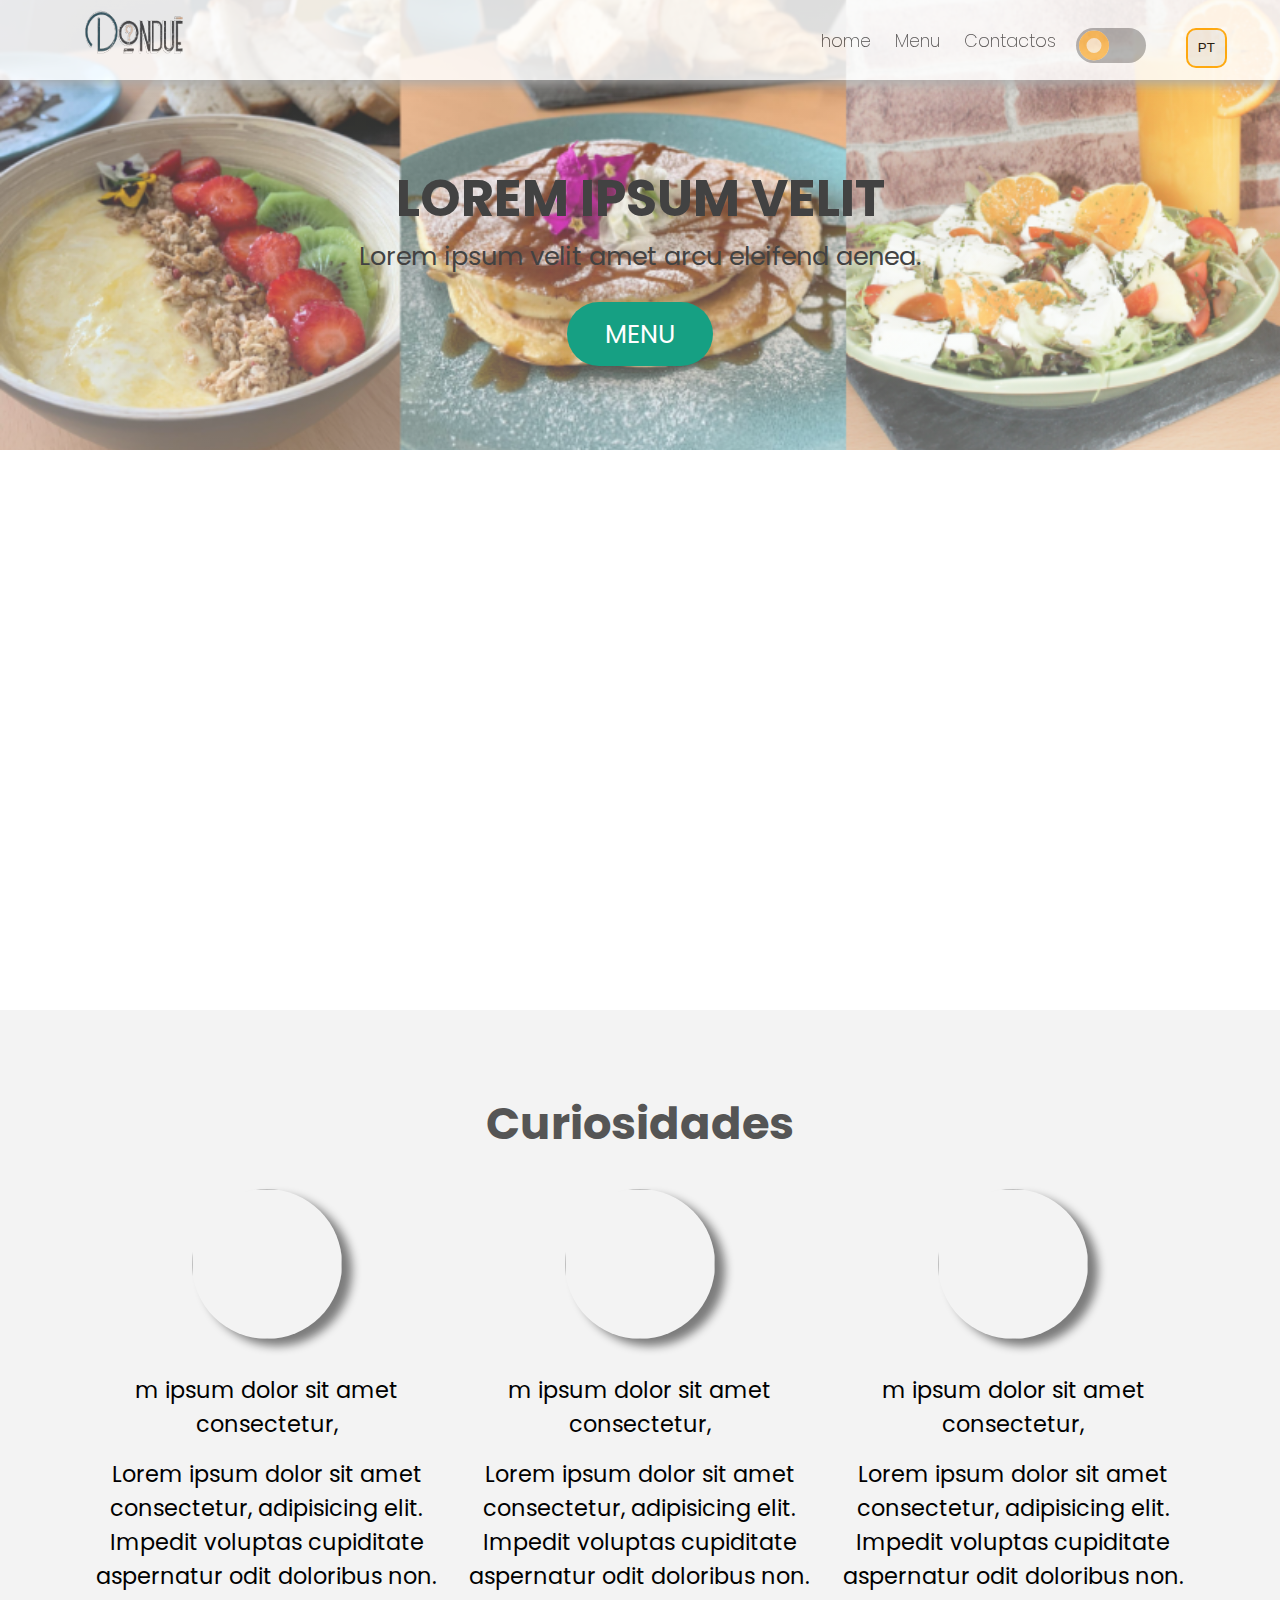
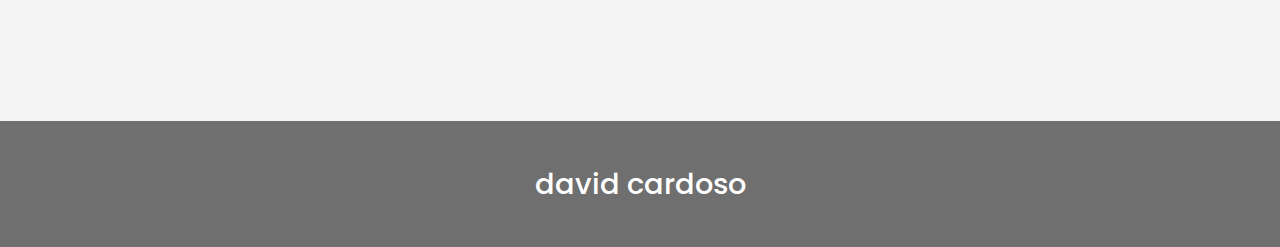
==== index.html @ a2dac306 "final" ====
<!DOCTYPE html>
<html lang="en">

<head>
  <meta charset="UTF-8" />
  <meta http-equiv="X-UA-Compatible" content="IE=edge" />
  <meta name="viewport" content="width=device-width, initial-scale=1.0">
  <title>Dondué</title>
  <link rel = "icon" href =  "../imagens/Novo Projeto.ico" 
        type = "image/x-icon">
  <link rel="stylesheet"
    integrity="sha512-iBBXm8fW90+nuLcSKlbmrPcLa0OT92xO1BIsZ+ywDWZCvqsWgccV3gFoRBv0z+8dLJgyAHIhR35VZc2oM/gI1w=="
    crossorigin="anonymous" referrerpolicy="no-referrer" />
  <link rel="stylesheet" href="../stylesheet.css">
</head>

<body>
  <nav class="navbar" id="navbar">
    <div class="navbar-container container">
      <a href="../index.html" class="Logo" title="Logo">
        <img id="logoImage2" class="logoImage2" src="../imagens/white.png" alt="Logo" />
        <img id="logoImage" class="logoImage" src="../imagens/black.png" alt="Logo" />
      </a>
      <input type="checkbox" name="" id="" />
      <div class="hamburger-lines">
        <span class="line line1"></span>
        <span class="line line2"></span>
        <span class="line line3"></span>
      </div> 
      <ul class="menu-items">
        <li><a href="../index.html">home</a></li>
        <li><a href="../menu/ementa.html">Menu</a></li>
        <li><a href="../contactos/cantactos.html">Contactos</a></li>
        <label>
          <input class="toggle-checkbox" type="checkbox" id="toggle-mode">
          <div class="toggle-slot">
            <div class="sun-icon-wrapper">
              <div class="iconify sun-icon" data-icon="feather-sun" data-inline="false"></div>
            </div>
            <div class="toggle-button"></div>
            <div class="moon-icon-wrapper">
              <div class="iconify moon-icon" data-icon="feather-moon" data-inline="false"></div>
            </div>
          </div>
        </label>
        <button id="languageButton" onclick="toggleLanguage()">PT</button>
  </nav>
  <section class="showcase-area" id="showcase">
    <div class="showcase-container">
      <h1 class="main-title" id="home">Lorem ipsum velit</h1>
      <p id="titulo2">Lorem ipsum velit amet arcu eleifend aenea.</p>
      <a href="menu/ementa.html" class="btn btn-primary">Menu</a>
    </div>
  </section>

  <section id="about">
    <div class="about-wrapper container">
      <div class="about-text">
        <p class="small">About Us</p>
        <h2>We've beem making healthy food last for 10 years</h2>
        <p>
          Lorem, ipsum dolor sit amet consectetur adipisicing elit. Esse ab
          eos omnis, nobis dignissimos perferendis et officia architecto,
          fugiat possimus eaque qui ullam excepturi suscipit aliquid optio,
          maiores praesentilias asperiores saepe commodi
          consequatur? Perferendis est placeat facere aspernatur!
        </p>
      </div>
      <div class="about-img">
        <img src="/imagens/principal.png" alt="food" />
      </div>
    </div>
  </section>
<section id="testimonials">
  <strong><h2 class="testimonial-title">Curiosidades</strong></h2>
      <div class="testimonial-container container">
        <div class="testimonial-box">
          <div class="customer-detail">
            <div class="customer-photo">
              <img src="https://media-cdn.tripadvisor.com/media/photo-m/1280/1b/c0/2c/db/dondue.jpg" alt="" />
              <p class="customer-name"><br>m ipsum dolor sit amet consectetur, </p>
            </div>
          </div>
          <div class="star-rating">
            <span class="fa fa-star checked"></span>
            <span class="fa fa-star checked"></span>
            <span class="fa fa-star checked"></span>
            <span class="fa fa-star checked"></span>
            <span class="fa fa-star checked"></span>
          </div>
          <p class="testimonial-text">
            Lorem ipsum dolor sit amet consectetur, adipisicing elit. Impedit
            voluptas cupiditate aspernatur odit doloribus non.
          </p>
         
        </div>
        <div class="testimonial-box">
          <div class="customer-detail">
            <div class="customer-photo">
              <img
                src="https://scontent-lis1-1.xx.fbcdn.net/v/t39.30808-6/385709842_801505171980269_2068601499421244578_n.jpg?_nc_cat=111&ccb=1-7&_nc_sid=5f2048&_nc_ohc=lLda_-U9JNQAX_xXlT5&_nc_ht=scontent-lis1-1.xx&oh=00_AfBUV6iqFCOQbY8_KHXkFUd5wBRIq2awsLwIRB97ACT2SQ&oe=65448248" 
                alt=""
              />
              <p class="customer-name"><br>m ipsum dolor sit amet consectetur, </p>
            </div>
          </div>
          <div class="star-rating">
            <span class="fa fa-star checked"></span>
            <span class="fa fa-star checked"></span>
            <span class="fa fa-star checked"></span>
            <span class="fa fa-star checked"></span>
            <span class="fa fa-star checked"></span>
          </div>
          <p class="testimonial-text">
            Lorem ipsum dolor sit amet consectetur, adipisicing elit. Impedit
            voluptas cupiditate aspernatur odit doloribus non.
          </p>
         
        </div>
        <div class="testimonial-box">
          <div class="customer-detail">
            <div class="customer-photo">
              <img src="https://10619-2.s.cdn12.com/rests/original/110_514916685.jpg" alt="" />
              <p class="customer-name"><br>m ipsum dolor sit amet consectetur,  </p>
            </div>
          </div>
          <div class="star-rating">
            <span class="fa fa-star checked"></span>
            <span class="fa fa-star checked"></span>
            <span class="fa fa-star checked"></span>
            <span class="fa fa-star checked"></span>
            <span class="fa fa-star checked"></span>
          </div>
          <p class="testimonial-text">
            Lorem ipsum dolor sit amet consectetur, adipisicing elit. Impedit
            voluptas cupiditate aspernatur odit doloribus non.
          </p>
         
  </div>
  </div>
  </section>
  <footer id="footer">
    <h2>david cardoso</h2>
  </footer>
</body>
<!-- 
    .................../ JS Code for smooth scrolling /...................... -->

<script src="https://ajax.googleapis.com/ajax/libs/jquery/3.3.1/jquery.min.js"></script>
<script>
  $(document).ready(function () {
    $("a").on("click", function (event) {
      if (this.hash !== "") {
        event.preventDefault();
        var hash = this.hash;
        $("html, body").animate({
            scrollTop: $(hash).offset().top,
          },
          800,
          function () {
            window.location.hash = hash;
          }
        );
      } // End if
    });
  });
</script>

</html>
<script>
  document.addEventListener("DOMContentLoaded", function () {
    var scrollButtonCarne = document.getElementById("scrollButtonCarne");
    var carne = document.getElementById("carne");
    var scrollButtonBebidas = document.getElementById("scrollButtonBebidas");
    var bebidas = document.getElementById("bebidas");
    var scrollButtonWraps = document.getElementById("scrollButtonWraps");
    var Wraps = document.getElementById("Wraps");
    var scrollButtonPetiscos = document.getElementById("scrollButtonPetiscos");
    var Petiscos = document.getElementById("Petiscos");

    scrollButtonCarne.addEventListener("click", function (event) {
      event.preventDefault();
      carne.scrollIntoView({
        behavior: "smooth"
      });
    });
    scrollButtonWraps.addEventListener("click", function (event) {
      event.preventDefault();
      Wraps.scrollIntoView({
        behavior: "smooth"
      });
    });
    scrollButtonBebidas.addEventListener("click", function (event) {
      event.preventDefault();
      bebidas.scrollIntoView({
        behavior: "smooth"
      });
    });
    scrollButtonPetiscos.addEventListener("click", function (event) {
      event.preventDefault();
      Petiscos.scrollIntoView({
        behavior: "smooth"
      });
    });
  });


  document.addEventListener("DOMContentLoaded", function () {
    const toggleCheckbox = document.getElementById("toggle-mode");
    const body = document.body;

    // Função para aplicar o modo selecionado
    function applyMode(mode) {
      if (mode === "dark") {
        body.classList.add("dark-mode");
      } else {
        body.classList.remove("dark-mode");
      }
    }

    let currentMode = localStorage.getItem("mode");

    // Se não houver um modo salvo, use o modo do sistema
    if (currentMode === null) {
      if (window.matchMedia && window.matchMedia('(prefers-color-scheme: dark)').matches) {
        currentMode = "dark";
      } else {
        currentMode = "light";
      }
    }

    // Atualizar o estado do checkbox com base no modo atual
    toggleCheckbox.checked = currentMode === "dark";

    // Aplicar o modo atual
    applyMode(currentMode);

    toggleCheckbox.addEventListener("change", function () {
      localStorage.setItem("mode", toggleCheckbox.checked ? "dark" : "light");

      // Alternar o modo após a mudança do checkbox
      applyMode(localStorage.getItem("mode"));
    });
  document.addEventListener("DOMContentLoaded", function () {
    const foodSliders = document.querySelectorAll('.food-slider');

    foodSliders.forEach(foodSlider => {
      const prevButton = foodSlider.querySelector('.arrow-left');
      const nextButton = foodSlider.querySelector('.arrow-right');
      const slides = foodSlider.querySelectorAll('.food-type');
      let currentSlideIndex = 0;

      // Elemento para exibir o "preview"
      const preview = foodSlider.querySelector('.preview');

      function updatePreview() {
        const prevPreview = foodSlider.querySelector('.prev-preview');
        const currentPreview = foodSlider.querySelector('.current-preview');
        const nextPreview = foodSlider.querySelector('.next-preview');

        const prevSlideIndex = (currentSlideIndex - 1 + slides.length) % slides.length;
        const nextSlideIndex = (currentSlideIndex + 1) % slides.length;

        const prevCategory = slides[prevSlideIndex].querySelector('h3').textContent;
        const currentCategory = slides[currentSlideIndex].querySelector('h3').textContent;
        const nextCategory = slides[nextSlideIndex].querySelector('h3').textContent;

        // Atualize o "preview" com as categorias e outros conteúdos relevantes
        prevPreview.textContent = prevCategory;
        currentPreview.textContent = currentCategory;
        nextPreview.textContent = nextCategory;
      }

      prevButton.addEventListener('click', () => {
        moveToSlide(currentSlideIndex - 1);
      });

      nextButton.addEventListener('click', () => {
        moveToSlide(currentSlideIndex + 1);
      });

      function moveToSlide(index) {
        slides[currentSlideIndex].style.display = 'none';
        currentSlideIndex = index;
        if (currentSlideIndex < 0) {
          currentSlideIndex = slides.length - 1;
        }
        if (currentSlideIndex >= slides.length) {
          currentSlideIndex = 0;
        }
        slides[currentSlideIndex].style.display = 'block';
        updatePreview();
      }

      moveToSlide(0);
      updatePreview();
    });
    applyMode(localStorage.getItem("mode"));
    });
    const languageButton = document.getElementById("languageButton");
languageButton.addEventListener("click", toggleLanguage);

// Define a variável de idioma atual com base no localStorage
let currentLanguage = localStorage.getItem("language");

// Função para atualizar o estilo do botão com base no idioma
function updateButtonStyle(language) {
  if (language === "pt") {
    languageButton.classList.remove("orange-button");
    languageButton.classList.add("default-button");
  } else {
    languageButton.classList.remove("default-button");
    languageButton.classList.add("orange-button");
  }
}

if (currentLanguage) {
  // Define o idioma do documento com base no localStorage
  document.documentElement.lang = currentLanguage;
  // Atualiza o botão com o idioma atual
  languageButton.textContent = currentLanguage === "en" ? "EN" : "PT";
  // Atualiza o estilo do botão com base no idioma
  updateButtonStyle(currentLanguage);

  // Traduz com base no idioma atual
  if (currentLanguage === "pt") {
    translateToPortuguese();
  } else {
    translateToEnglish();
  }
}

function toggleLanguage() {
  // Obtém o idioma atual do documento
  currentLanguage = document.documentElement.lang;

  if (currentLanguage === "pt") {
    document.documentElement.lang = "en";
    languageButton.textContent = "EN";
    translateToEnglish();
    localStorage.setItem("language", "en");
  } else {
    document.documentElement.lang = "pt";
    languageButton.textContent = "PT";
    translateToPortuguese();
    localStorage.setItem("language", "pt");
  }

  // Atualiza o estilo do botão com base no idioma
  updateButtonStyle(document.documentElement.lang);
}

function translateToPortuguese() {
  
}

function translateToEnglish() {
 
}

  });
</script>
---- stylesheet.css ----
@import url("https://fonts.googleapis.com/css2?family=Poppins:ital,wght@0,300;0,400;0,500;0,600;0,700;0,800;0,900;1,200;1,300;1,400;1,500;1,600;1,700;1,800;1,900&display=swap");

*,
*::after,
*::before {
  box-sizing: border-box;
  padding: 0;
  margin: 0;
}

.Logo {
  position: relative;
  width: 100px;
  /* Defina a largura desejada */
  height: 100px;
  /* Defina a altura desejada */
}

.light-mode #logoImage {
  opacity: 1;
}
.light-mode .default-button{
  color: rgb(0, 0, 0);
}
.img-container{
  border-radius: 10%;
}
/* Estilos para o modo escuro */
.dark-mode #logoImage {
  opacity: 0;
}
.food-titile{
color: rgb(0, 0, 0);
}
.dark-mode .food-titile {
  color: #ffffff;
}
.dark-mode .food-description p{
  color: #bdbdbd;
}
.dark-mode .food-description .food-price {
  color: #15a88a;
}
.dark-mode #home {
  color: rgb(58, 58, 58);
}
#home {
  color: rgb(66, 66, 66)
}
.dark-mode #titulo2 {
  color: rgb(58, 58, 58);
}
#titulo2  {
  color: rgb(66, 66, 66)
}
.light-mode #logoImage2 {
  opacity: 0;
}
.dark-mode .default-button {
  color: rgb(255, 255, 255)
}
/* Estilos para o modo escuro */
.dark-mode #logoImage2 {
  opacity: 1;
}

#LogoImage2 {
  position: absolute;
  top: 0;
  left: 0;
  width: 100%;
  height: 100%;
}

.navbar-container {
  padding: 20px;
}

#logoImage {
  max-width: 100%;
  height: auto;
}

#logoImage {
  position: absolute;
  top: 0;
  left: 0;
  width: 100%;
  height: 100%;
  margin-bottom: 10px;
}

#logoImage2.logoImage2 {
  margin-top: 10%;
  order: 1;
  font-size: 2.3rem;
  margin-bottom: 0.5rem;
  margin-bottom: 30px;
  position: absolute;
  top: 5px;
  height: 45%;
  width: 100%;

}

#logoImage.logoImage {
  margin-top: 10%;
  order: 1;
  font-size: 2.3rem;
  margin-bottom: 0.5rem;
  margin-bottom: 30px;
  position: absolute;
  top: 5px;
  height: 45%;
  width: 100%;

}

.html {
  font-size: 62.5%;
}

body {
  font-family: "Poppins", sans-serif;
}

/* ///////////..utility classes../////////// */

.container {
  max-width: 1200px;
  width: 90%;
  margin: auto;
}

.btn {
  display: inline-block;
  padding: 0.5em 1.5em;
  text-decoration: none;
  border-radius: 50px;
  cursor: pointer;
  outline: none;
  margin-top: 1em;
  text-transform: uppercase;
  font-weight: small;
}

label {
  margin-left: 5%;
  /* Ajuste o valor conforme necessário */
}

.btn-primary {
  color: #fff;
  background: #16a083;
}

.btn-primary:hover {
  background: #117964;
  transition: background 0.3s ease-in-out;
}

.light-mode {
  background-color: white;
  color: black;
}
.light-mode #testimonials{
  background-color: white;
  color: black;
}
.dark-mode #testimonials{
  background-color: #3b3b3b;
  color: white;
}
.light-mode #testimonial-text{
  background-color: white;
  color: rgb(0, 0, 0);
}

/* Estilos para o modo escuro */
.dark-mode {
  background-color: #333;
  color: white;
}
.floating-button {
  position: fixed;
  top: 50%;
  right: 0;
  transform: translateY(-50%);
  color: #858383; /* Cor do texto do botão */
  padding: 2% 2%;
  margin-right: 2%;
  border: none;
  border-radius: 10px;
  cursor: pointer;
  z-index: 9999; /* Para garantir que o botão esteja sempre por cima de tudo */
}
.light-mode h2 {
  color: #555;
}

.dark-mode h2 {
  color: #e8e8e8;
}

.light-mode p {
  color: #555;
}

.dark-mode p {
  color: #ffffff;
}

/* ............/navbar/............ *

/* desktop mode............/// */

.navbar input[type="checkbox"],
.navbar .hamburger-lines {
  display: none;
}

.dark-mode .navbar {
  background-color: #333;
  color: white;
  /* Outros estilos de modo escuro */
}

.light-mode .navbar {
  background-color: white;
  color: black;
}

.navbar {
  box-shadow: 0px 5px 10px 0px #aaa;
  background-color: white;
  position: fixed;
  width: 100%;
  color: #000;
  opacity: 0.85;
  height: 80px;
  z-index: 12;
}

#toggle-mode.toggle-checkbox {
  width: 0%;

  height: 0%;
}

.navbar-container {

  display: flex;
  justify-content: space-between;
  height: 64px;
  align-items: center;
  margin-top: 1%;
}

.menu-items {
  order: 2;
  margin-top: 3%;
  margin-bottom: 1%;

  display: flex;
}

.menu-items li {
  list-style: none;
  margin-left: 1.5rem;
  margin-bottom: 0.5rem;
  font-size: 1.1rem;
  margin-bottom: 30px;
}

.menu-items a {
  text-decoration: none;
  color: #444;
  font-weight: 200;
  transition: color 0.3s ease-in-out;

}

/* Modo Escuro */
.dark-mode .menu-items a {
  text-decoration: none;
  color: #fff;
  font-weight: 500;
  transition: color 0.3s ease-in-out;
}

.menu-items a:hover {
  color: #117964;
  transition: color 0.3s ease-in-out;
}


/* ............//// Showcase styling ////......... */

.showcase-area {
  height: 50vh;
  background: linear-gradient(rgba(240, 240, 240, 0.144),
      rgba(255, 255, 255, 0.336)),
    url("/imagens/back2.jpg");
  background-size: cover;
  background-position: center;
  background-repeat: no-repeat;
  
}

.showcase-container {
  display: flex;
  flex-direction: column;
  align-items: center;
  justify-content: center;
  height: 100%;
  font-size: 1.6rem;
  
}

.main-title {
  text-transform: uppercase;
  margin-top: 1.5em;
}

/* ......//about us//...... */

#about {
  padding: 50px 0;
}

.about.light-mode {
  background-color: white;
  color: black;
}

/* Estilos para o modo escuro */
.about.dark-mode {
  background-color: #333;
  color: white;
}

.about-img.light-mode {
  background-color: white;
  color: black;
}

/* Estilos para o modo escuro */
.about.img.dark-mode {
  background-color: #333;
  color: white;
}

.about-wrapper {
  display: flex;
  flex-wrap: wrap;
}

#about h2 {
  font-size: 2.3rem;
}

#about p {
  font-size: 1.2rem;

}

#about .small {
  font-size: 1.2rem;
  color: #666;
  font-weight: 600;
}

.about-img {
  flex: 1 1 400px;
  padding: 30px;
  transform: translateX(150%);
  animation: about-img-animation 1s ease-in-out forwards;
}

@keyframes about-img-animation {
  100% {
    transform: translate(0);
  }
}

.about-text {
  flex: 1 1 400px;
  padding: 30px;
  margin: auto;
  transform: translate(-150%);
  animation: about-text-animation 1s ease-in-out forwards;
}

@keyframes about-text-animation {
  100% {
    transform: translate(0);
  }
}

.about-img img {
  box-shadow: #0000006d 10px 10px 10px;
  border-radius: 5%;
  display: block;
  height: 400px;
  max-width: 100%;
  margin: auto;
  object-fit: cover;
  object-position: right;
}

/* ..........////Food category///........... */

#food {
  padding: 5rem 0;
  border-left: 100%;
  border-right: 100%;
  text-align: center;
  /* Alinhe o conteúdo horizontalmente */

}

#food h2 {
  font-size: 2.5rem;
  font-weight: 600;
  margin-bottom: 40px;
  text-transform: uppercase;
}

.food-container {
  display: flex;
  justify-content: center;
  /* Centralize horizontalmente os elementos dentro de .food-container */
  flex-wrap: wrap;
  /* Para que os elementos se ajustem à largura da tela */
}

/* Defina o tamanho máximo para as fotos dentro do slider */
.food-type {
  max-width: 100%;
  /* As imagens não excederão o tamanho do contêiner */
}


.food-container img {
  border-radius: 10%;
  display: block;
  object-fit: cover;
  object-position: center;

}

.img-container {
  margin: 0rem;
  position: center;


}

/* Estilo para o contêiner pai da img-container (certifique-se de que ele tenha position: relative) */
.img-container {
  position: relative;
}

/* Estilo para os botões do slider */
/* Estilo para alinhar os botões do slider no centro vertical */




.img-content {
  position: absolute;
  top: 70%;
  left: 50%;
  transform: translate(-50%, -50%);
  opacity: 0;
  z-index: 2;
  text-align: center;
  transition: all 0.3s ease-in-out 0.1s;

}

.img-content h3 {
  color: #fff;
  font-size: 2.0rem;

}

.img-content a {
  font-size: 1.3rem;
}

/* ... Seu CSS anterior ... */

/* Estilo para a seta à esquerda da imagem */
/* Este CSS alinha os elementos .arrow-left e .arrow-right no centro do ecrã */



.food-slider {
  position: relative;
  
}

.slider-button {
  position: absolute;
  top: 50%;
  transform: translateY(-50%);
  background-color: #333;
  /* Cor de fundo desejada */
  color: #fff;
  /* Cor do texto desejada */
  width: 30px;
  /* Largura desejada */
  height: 30px;
  /* Altura desejada */
  border: none;
  border-radius: 50%;
  cursor: pointer;
}

.arrow-left {
  left: -10%;
}

.arrow-right {
  right: -10%;
}

.dark-mode .slider-button {
  background-color: white;
  color: #333;
  /* Outros estilos de modo escuro */
}

.light-mode .slider-button {
  background-color: #333;
  color: white;
  /* Outros estilos de modo escuro */
}


.img-container::after {
  border-radius: 10%;
  content: "";
  display: block;
  position: absolute;
  top: 0;
  left: 0;
  width: 100%;
  height: 100%;
  background: rgba(0, 0, 0, 0.785);
  opacity: 0;
  z-index: 0;
  transform: scaleY(0);
  transform-origin: 100% 100%;
  transition: all 0.3s ease-in-out;
}


.img-container:hover::after {
  opacity: 1;
  transform: scaleY(1);

}

.img-container:hover .img-content {
  opacity: 1;
  /* top: 40%; */
}

/* .........../Food Menu/............ */

.food-menu-heading {
  text-align: center;
  font-size: 3.4rem;
  font-weight: 400;
  color: #666;
}

.food-menu-container {
  display: flex;
  flex-wrap: wrap;
  padding: 0px 0px 30px 0px;

}

.food-menu-container img {
  box-shadow: #00000084 17px 17px 20px;
  display: block;
  width: 150px;
  height: 150px;
  border-radius: 50%;
  object-fit: cover;
  object-position: center;

}

.food-menu-item {
  display: flex;
  flex: 1 1 600px;
  justify-content: center;

  margin-bottom: 3rem;
}

.food-description {
  margin: auto 1.5rem;
}

.font-title {
  font-size: 1.8rem;
  font-weight: 400;
  color: #444;
}
.dark-mode .font-title{
  font-size: 1.8rem;
  font-weight: 400;
  color: #000000;
}
.food-description p {
  font-size: 1.4rem;
  color: #555;
  font-weight: 500;
}

@media (max-width: 768px) {
  #food h2 {
    margin-top: 50px;
  }
  .menu-items {

    margin-top: -9.2%;

  }

  .Logo {
    margin-left: 70%;
    margin-top: -5%;
    display: block;
  }


  .food-menu-container {
    flex-direction: row;
    /* Define o layout em linha para os itens do menu */
    justify-content: space-between;
    /* Espaço entre os itens do menu */
  }

  .food-container img {
    display: block;
    max-width: 100%;
    /* Evite que as imagens fiquem maiores que o contêiner */
    max-height: 100px;
    object-fit: cover;
    object-position: center;

  }

  .food-menu-item {
    flex: 1 1 calc(50% - 1rem);
    /* Define a largura de 50% com algum espaço entre os itens */
    margin-bottom: 1.5rem;
    /* Espaço entre os itens */
  }

  .food-menu-item img {
    width: 150px;
    height: 150px;
  }

  @media (max-width: 768px) {
    .arrow-left {
      left: 0;
    }

    .slider-button {
      position: absolute;
      top: 50%;
      transform: translateY(-50%);
      background-color: #333;
      /* Cor de fundo desejada */
      color: #fff;
      /* Cor do texto desejada */
      width: 30px;
      /* Largura desejada */
      height: 30px;
      /* Altura desejada */
      border: none;
      border-radius: 50%;
      cursor: pointer;
      z-index: 2;
      /* Coloque o botão acima do conteúdo da imagem (pode ser qualquer número maior do que o z-index do conteúdo da imagem) */
    }

    .arrow-right {
      right: 0;
    }
  }



  .food-description {
    margin: 1rem;
    /* Espaço entre a imagem e a descrição */
  }

  .font-title {
    font-size: 1.6rem;
    /* Tamanho da fonte menor para o título */
  }

  .food-description p {
    font-size: 1.2rem;
    /* Tamanho da fonte menor para a descrição */
  }

  .food-description .food-price {
    font-size: 1.4rem;
    /* Tamanho da fonte menor para o preço */
  }
}

.food-description .food-price {
  color: #117964;
  font-weight: 700;
}

/* ........./ Testimonial /.......... */

#testimonials {
  padding: 5rem 0;
  background: rgba(243, 243, 243);
}

.testimonial-title {
  text-align: center;
  font-size: 2.8rem;
  font-weight: 400;
  color: #555;
}

.testimonial-container {
  display: flex;
  justify-content: space-between;
  font-size: 1.4rem;
  padding: 1rem;
}

.testimonial-box .checked {
  color: #ff9529;
}

.testimonial-box .testimonial-text {
  margin: 1rem 0;
  color: #000000;
}
.dark-mode .testimonial-box .testimonial-text {
  color: #ffffff;
}

.testimonial-box {
  text-align: center;
  padding: 1rem;
}

.customer-photo img {
  box-shadow: #0000007e 10px 7px 10px;
  display: block;
  width: 150px;
  height: 150px;
  object-fit: cover;
  object-position: center;
  border-radius: 50%;
  margin: auto;
}

/* ........ Contact Us........... */

#contact {
  padding: 5rem 0;
  background: rgb(226, 226, 226);
}

.contact-container {
  display: flex;
  background: #fff;
}

.contact-img {
  width: 50%;
}

.contact-img img {
  display: block;
  height: 400px;
  width: 100%;  
  object-position: center;
  object-fit: cover;
}

.form-container {
  padding: 1rem;
  width: 50%;
  margin: auto;
}

.form-container input {
  display: block;
  width: 100%;
  border: none;
  border-bottom: 2px solid #ddd;
  padding: 1rem 0;
  box-shadow: none;
  
  outline: none;
  margin-bottom: 1rem;
  color: #444;
  font-weight: 500;

}

.form-container textarea {
  display: block;
  width: 100%;
  border: none;
  border-bottom: 2px solid #ddd;
  color: #444;
  outline: none;

  padding: 1rem 0;
  resize: none;
}

.form-container h2 {
  font-size: 2.7rem;
  font-weight: 500;
  color: #444;
  margin-bottom: 1rem;
  margin-top: -1.2rem;
}

.form-container a {
  font-size: 1.3rem;
}

#footer h2 {
  text-align: center;
  font-size: 1.8rem;
  padding: 2.6rem;
  font-weight: 500;
  color: #fff;
  background: rgb(111, 111, 111);
}
.floating-button {
  opacity: 0;
}
/* ......../ media query /.......... */
/* Estilo para dispositivos móveis */
@media screen and (max-width: 768px) {
  .floating-button {
    opacity: 0; /* Começa com opacidade 0 para ficar invisível */
    transition: opacity 0.3s; /* Adiciona uma transição suave de opacidade */
    position: fixed;
  }
}

@media (max-width: 768px) {
  .navbar {
    opacity: 0.95;
  }

  .navbar-container input[type="checkbox"],
  .navbar-container .hamburger-lines {
    display: block;
  }

  .navbar-container {
    display: block;
    position: relative;
    height: 64px;
  }

  .navbar-container input[type="checkbox"] {
    position: absolute;
    display: block;
    height: 32px;
    width: 30px;
    top: 20px;
    left: 20px;
    z-index: 5;
    opacity: 0;
  }

  .navbar-container .hamburger-lines {
    display: block;
    height: 23px;
    width: 35px;
    position: absolute;
    top: 17px;
    left: 20px;
    z-index: 2;
    display: flex;
    flex-direction: column;
    justify-content: space-between;
  }

  .navbar-container .hamburger-lines .line {
    display: block;
    height: 4px;
    width: 100%;
    border-radius: 10px;
    background: #333;
  }

  .dark-mode .navbar.menu-items {
    background-color: #333;
    color: white;
    /* Outros estilos de modo escuro */
  }

  .light-mode .navbar .menu-items {
    background-color: white;
    color: rgb(0, 0, 0);
  }

  .navbar-container .hamburger-lines .line1 {
    transform-origin: 0% 0%;
    transition: transform 0.4s ease-in-out;
  }

  .navbar-container .hamburger-lines .line2 {
    transition: transform 0.2s ease-in-out;
  }

  .navbar-container .hamburger-lines .line3 {
    transform-origin: 0% 100%;
    transition: transform 0.4s ease-in-out;
  }
  .navbar .menu-items {
    padding-top: 30px;
    background: #fff;
    height: 100vh;
    max-width: 500px;
    transform: translate(-150%);
    display: flex;
    flex-direction: column;
    margin-left: -40px;
    padding-left: 50px;
    transition: transform 0.5s ease-in-out;
    box-shadow: 5px 0px 10px 0px #aaa;
  }

  /* Estilos para o modo escuro no menu responsivo */
  /* Estilos padrão para o menu responsivo */
  @media (max-width: 768px) {
    .light-mode.navbar .menu-items {
      background-color: #333;
      color: white;
    }

    .navbar .menu-items {
      background-color: white;
      color: #333;
    }

    .navbar-container .hamburger-lines .line {
      background: #333;
      /* Cor padrão das linhas do menu responsivo */
    }
  }


  /* Estilos para o modo escuro no menu responsivo */
  @media (max-width: 768px) {
    .dark-mode .navbar .menu-items {
      background-color: #333;
      color: white;
    }

    .dark-mode .navbar-container .hamburger-lines .line {
      background: white;
      /* Cor das linhas do menu responsivo no modo escuro */
    }
  }
  /* Estilos para o modo claro no menu responsivo */
  @media (max-width: 768px) {
    .light-mode .navbar .menu-items {
      background-color: white;
      color: rgb(0, 0, 0);
    }

    .light-mode .navbar-container .hamburger-lines .line {
      background: #333;
      /* Cor das linhas do menu responsivo no modo claro */
    }
  }


  .navbar .menu-items li {
    margin-bottom: 2.5rem;
    font-size: 1.3rem;
    font-weight: 500;
  }

  .navbar-container input[type="checkbox"]:checked~.menu-items {
    transform: translateX(0);
  }

  .navbar-container input[type="checkbox"]:checked~.hamburger-lines .line1 {
    transform: rotate(35deg);
  }

  .navbar-container input[type="checkbox"]:checked~.hamburger-lines .line2 {
    transform: scaleY(0);
  }

  .navbar-container input[type="checkbox"]:checked~.hamburger-lines .line3 {
    transform: rotate(-35deg);
  }

  /* ......./ food /......... */



  .food-type:not(:last-child) {
    margin-bottom: 3rem;
  }

  .food-type {
    box-shadow: 10px 10px 11px 0 #aaa;
    border-radius: 10%;
  }

  .img-container {
    
    margin: 0;
  }
}
@media (max-width: 768px) {
  #languageButton {
    margin-top :80%;
  }
}
@media (max-width: 500px) {
  html {
    font-size: 65%;
  }

  .navbar .menu-items li {
    font-size: 1.6rem;
  }

  .testimonial-container {
    flex-direction: column;
    text-align: center;
  }

  .food-menu-container img {
    margin: auto;
  }

  .food-menu-item {
    flex-direction: column;
    text-align: center;
  }

  .form-container {
    width: 80%;


  }

  .contact-container {
    display: flex;
    object-fit: cover;
    flex-direction: column;
  }

  .contact-img {
    width: 90%;
    
    margin: 3rem auto;
  }


  .navbar .menu-items li {
    margin-bottom: 2.5rem;
    font-size: 1.8rem;
    font-weight: 500;
  }
}

@media (min-width: 769px) and (max-width: 1200px) {
  .img-container h3 {
    
    font-size: 1.5rem;
  }

  .img-container .btn {
    font-size: 0.7rem;
  }
}

@media (orientation: landscape) and (max-height: 500px) {
  .showcase-area {
    height: 50vmax;
  }
}

.toggle-checkbox {
  position: absolute;
  opacity: 0;
  cursor: pointer;
  height: 0;
  width: 0;
}

.toggle-slot {
  font-size: 10px;
  position: relative;
  height: 3.5em;
  width: 7em;
  border: 0px solid transparent;
  border-radius: 10em;
  background-color: rgb(175, 175, 175);
  transition: background-color 250ms;
}

.toggle-checkbox:checked~.toggle-slot {
  background-color: #374151;
}

.toggle-button {
  transform: translate(0.3em, 0.25em);
  position: absolute;
  height: 3em;
  width: 3em;
  border-radius: 50%;
  background-color: #ffeccf;
  box-shadow: inset 0px 0px 0px 0.75em #ffbb52;
  transition: background-color 250ms, border-color 250ms, transform 500ms cubic-bezier(.26, 2, .46, .71);
}

.toggle-checkbox:checked~.toggle-slot .toggle-button {
  background-color: #485367;
  box-shadow: inset 0px 0px 0px 0.75em white;
  transform: translate(3.65em, 0.25em);
}

.sun-icon {
  position: absolute;
  height: 6em;
  width: 6em;
  color: #ffbb52;
}

.sun-icon-wrapper {
  position: absolute;
  height: 6em;
  width: 6em;
  opacity: 1;
  transform: translate(2em, 2em) rotate(15deg);
  transform-origin: 50% 50%;
  transition: opacity 150ms, transform 500ms cubic-bezier(.26, 2, .46, .71);
}

.toggle-checkbox:checked~.toggle-slot .sun-icon-wrapper {
  opacity: 0;
  transform: translate(3em, 2em) rotate(0deg);
}

.moon-icon {
  position: absolute;
  height: 6em;
  width: 6em;
  color: white;
}

.moon-icon-wrapper {
  position: absolute;
  height: 6em;
  width: 6em;
  opacity: 0;
  transform: translate(11em, 2em) rotate(0deg);
  transform-origin: 50% 50%;
  transition: opacity 150ms, transform 500ms cubic-bezier(.26, 2.5, .46, .71);
}

.toggle-checkbox:checked~.toggle-slot .moon-icon-wrapper {
  opacity: 1;
  transform: translate(2em, 2em) rotate(-15deg);
}

/* Estilos CSS existentes da seção "food" */

.iconify moon-icon{
  z-index: 0;
}



.food-type {
  flex: 0 0 25%;
  /* Estilos CSS para as caixas de alimentos */
}



.food-container {
  display: flex;
  overflow: hidden;
  background-image: "imagens/back.png";
  position: relative;
  /* Necessário para posicionar os botões */
}

.food-type {
  flex: 0 0 25%;
  /* Estilos CSS para as caixas de alimentos */
  position: relative;
  /* Necessário para posicionamento absoluto */
}

/* Estilos CSS para os botões de navegação do slider */

/* Aumentar o tamanho das imagens dentro das caixas de alimentos */
.food-container img {
  
  display: block;
  width: 100%;
  max-height: 250px;
  /* Ajuste o tamanho da imagem conforme necessário */
  object-fit: cover;
  object-position: center;
}


.food-type {
  display: none;
}

.food-type:first-child {
  display: block;
}

/* Estilo para a categoria anterior (à esquerda) */
/* Estilos para a categoria anterior (à esquerda) */
.food-type.prev {
  transform: translateX(-100%);
  opacity: 0.5;
}

/* Estilos para a categoria atual (no centro) */
.food-type.center {
  transform: translateX(0);
  opacity: 1;
  transition: transform 0.3s, opacity 0.3s;
}

/* Estilos para a categoria seguinte (à direita) */
.food-type.next {
  transform: translateX(100%);
  opacity: 0.5;
}
#languageButton {
  margin-left:10%;
  margin-bottom: 10px;
z-index: 9999;
  border: 2px solid #FFA500; /* Adiciona uma borda ao botão */
  border-radius: 10px; /* Melhora a formatação do raio da borda */
  padding: 10px 10px; /* Aumenta o preenchimento para melhorar a usabilidade */
  width: 70px; /* Aumenta a largura para acomodar o texto */
  height: 40px;
  text-align: center; /* Centraliza o texto horizontalmente */
  cursor: pointer; /* Altera o cursor para indicar interatividade */
  transition: background-color 0.3s, color 0.3s; /* Adiciona transições para suavizar mudanças de cor */
}
/* Estilo para o botão laranja com palavras brancas */
/* Estilo para o botão laranja com palavras brancas */
.orange-button {
  background-color: orange;
  color: rgb(255, 255, 255);
  
}

/* Estilo para o botão padrão */
.default-button {
  background-color: transparent;
  color: rgb(0, 0, 0);
}
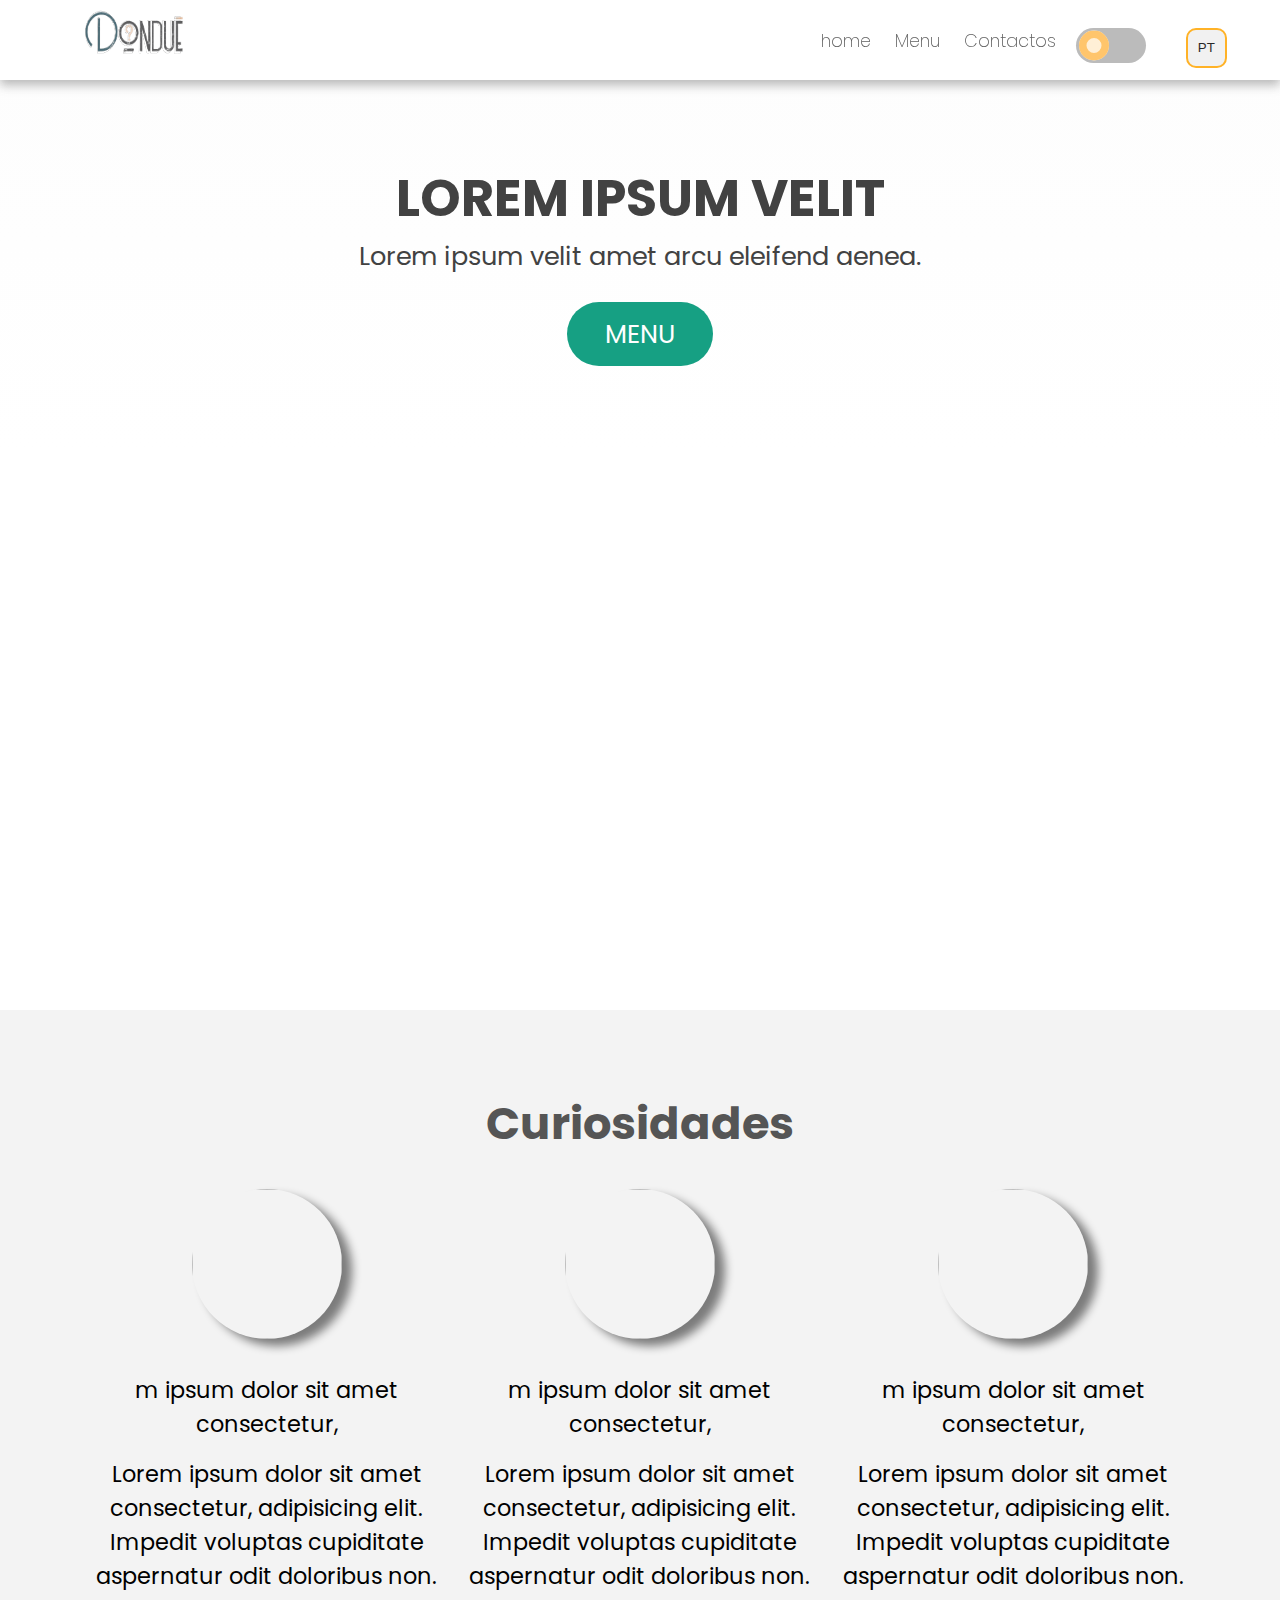
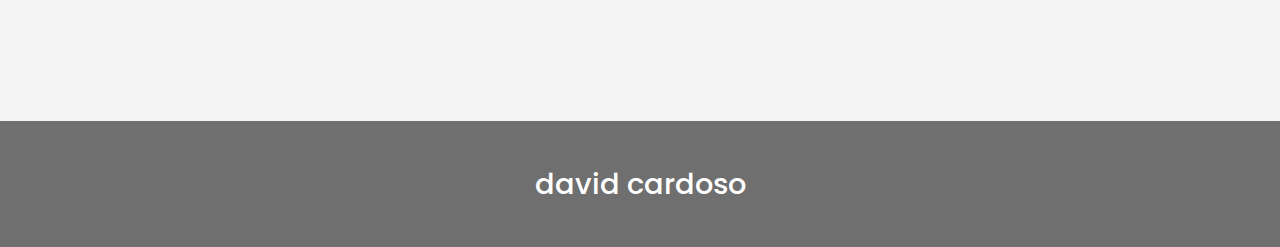
==== commit ae5aff58: "final" ====
--- a/index.html
+++ b/index.html
@@ -6,20 +6,20 @@
   <meta http-equiv="X-UA-Compatible" content="IE=edge" />
   <meta name="viewport" content="width=device-width, initial-scale=1.0">
   <title>Dondué</title>
-  <link rel = "icon" href =  "../imagens/Novo Projeto.ico" 
+  <link rel = "icon" href =  "./Novo Projeto.ico" 
         type = "image/x-icon">
   <link rel="stylesheet"
     integrity="sha512-iBBXm8fW90+nuLcSKlbmrPcLa0OT92xO1BIsZ+ywDWZCvqsWgccV3gFoRBv0z+8dLJgyAHIhR35VZc2oM/gI1w=="
     crossorigin="anonymous" referrerpolicy="no-referrer" />
-  <link rel="stylesheet" href="../stylesheet.css">
+  <link rel="stylesheet" href="./stylesheet.css">
 </head>
 
 <body>
   <nav class="navbar" id="navbar">
     <div class="navbar-container container">
-      <a href="../index.html" class="Logo" title="Logo">
-        <img id="logoImage2" class="logoImage2" src="../imagens/white.png" alt="Logo" />
-        <img id="logoImage" class="logoImage" src="../imagens/black.png" alt="Logo" />
+      <a href="./index.html" class="Logo" title="Logo">
+        <img id="logoImage2" class="logoImage2" src="./white.png" alt="Logo" />
+        <img id="logoImage" class="logoImage" src="./black.png" alt="Logo" />
       </a>
       <input type="checkbox" name="" id="" />
       <div class="hamburger-lines">
@@ -28,9 +28,9 @@
         <span class="line line3"></span>
       </div> 
       <ul class="menu-items">
-        <li><a href="../index.html">home</a></li>
-        <li><a href="../menu/ementa.html">Menu</a></li>
-        <li><a href="../contactos/cantactos.html">Contactos</a></li>
+        <li><a href="./index.html">home</a></li>
+        <li><a href="./ementa.html">Menu</a></li>
+        <li><a href="./cantactos.html">Contactos</a></li>
         <label>
           <input class="toggle-checkbox" type="checkbox" id="toggle-mode">
           <div class="toggle-slot">
@@ -49,7 +49,7 @@
     <div class="showcase-container">
       <h1 class="main-title" id="home">Lorem ipsum velit</h1>
       <p id="titulo2">Lorem ipsum velit amet arcu eleifend aenea.</p>
-      <a href="menu/ementa.html" class="btn btn-primary">Menu</a>
+      <a href="ementa.html" class="btn btn-primary">Menu</a>
     </div>
   </section>
 
@@ -67,7 +67,7 @@
         </p>
       </div>
       <div class="about-img">
-        <img src="/imagens/principal.png" alt="food" />
+        <img src="https://cdn.discordapp.com/attachments/592042005337604266/1173584868760883300/principal.png?ex=65647d14&is=65520814&hm=89dd7b4105ced2caf75d033a3bbee15db66dfb03f4f1be24f9dc80c5cfe7acbe&" alt="food" />
       </div>
     </div>
   </section>
@@ -98,7 +98,7 @@
           <div class="customer-detail">
             <div class="customer-photo">
               <img
-                src="https://scontent-lis1-1.xx.fbcdn.net/v/t39.30808-6/385709842_801505171980269_2068601499421244578_n.jpg?_nc_cat=111&ccb=1-7&_nc_sid=5f2048&_nc_ohc=lLda_-U9JNQAX_xXlT5&_nc_ht=scontent-lis1-1.xx&oh=00_AfBUV6iqFCOQbY8_KHXkFUd5wBRIq2awsLwIRB97ACT2SQ&oe=65448248" 
+                src="https://media-cdn.tripadvisor.com/media/photo-m/1280/1b/c0/2c/db/dondue.jpg" 
                 alt=""
               />
               <p class="customer-name"><br>m ipsum dolor sit amet consectetur, </p>
--- a/stylesheet.css
+++ b/stylesheet.css
@@ -300,7 +300,7 @@
   height: 50vh;
   background: linear-gradient(rgba(240, 240, 240, 0.144),
       rgba(255, 255, 255, 0.336)),
-    url("/imagens/back2.jpg");
+    url("https://cdn.discordapp.com/attachments/592042005337604266/1173583405284335626/back2.jpg?ex=65647bb7&is=655206b7&hm=f046188ec68518a3436a8b138eafca5fc48619da86494c60ebbd969c0326a974&");
   background-size: cover;
   background-position: center;
   background-repeat: no-repeat;
